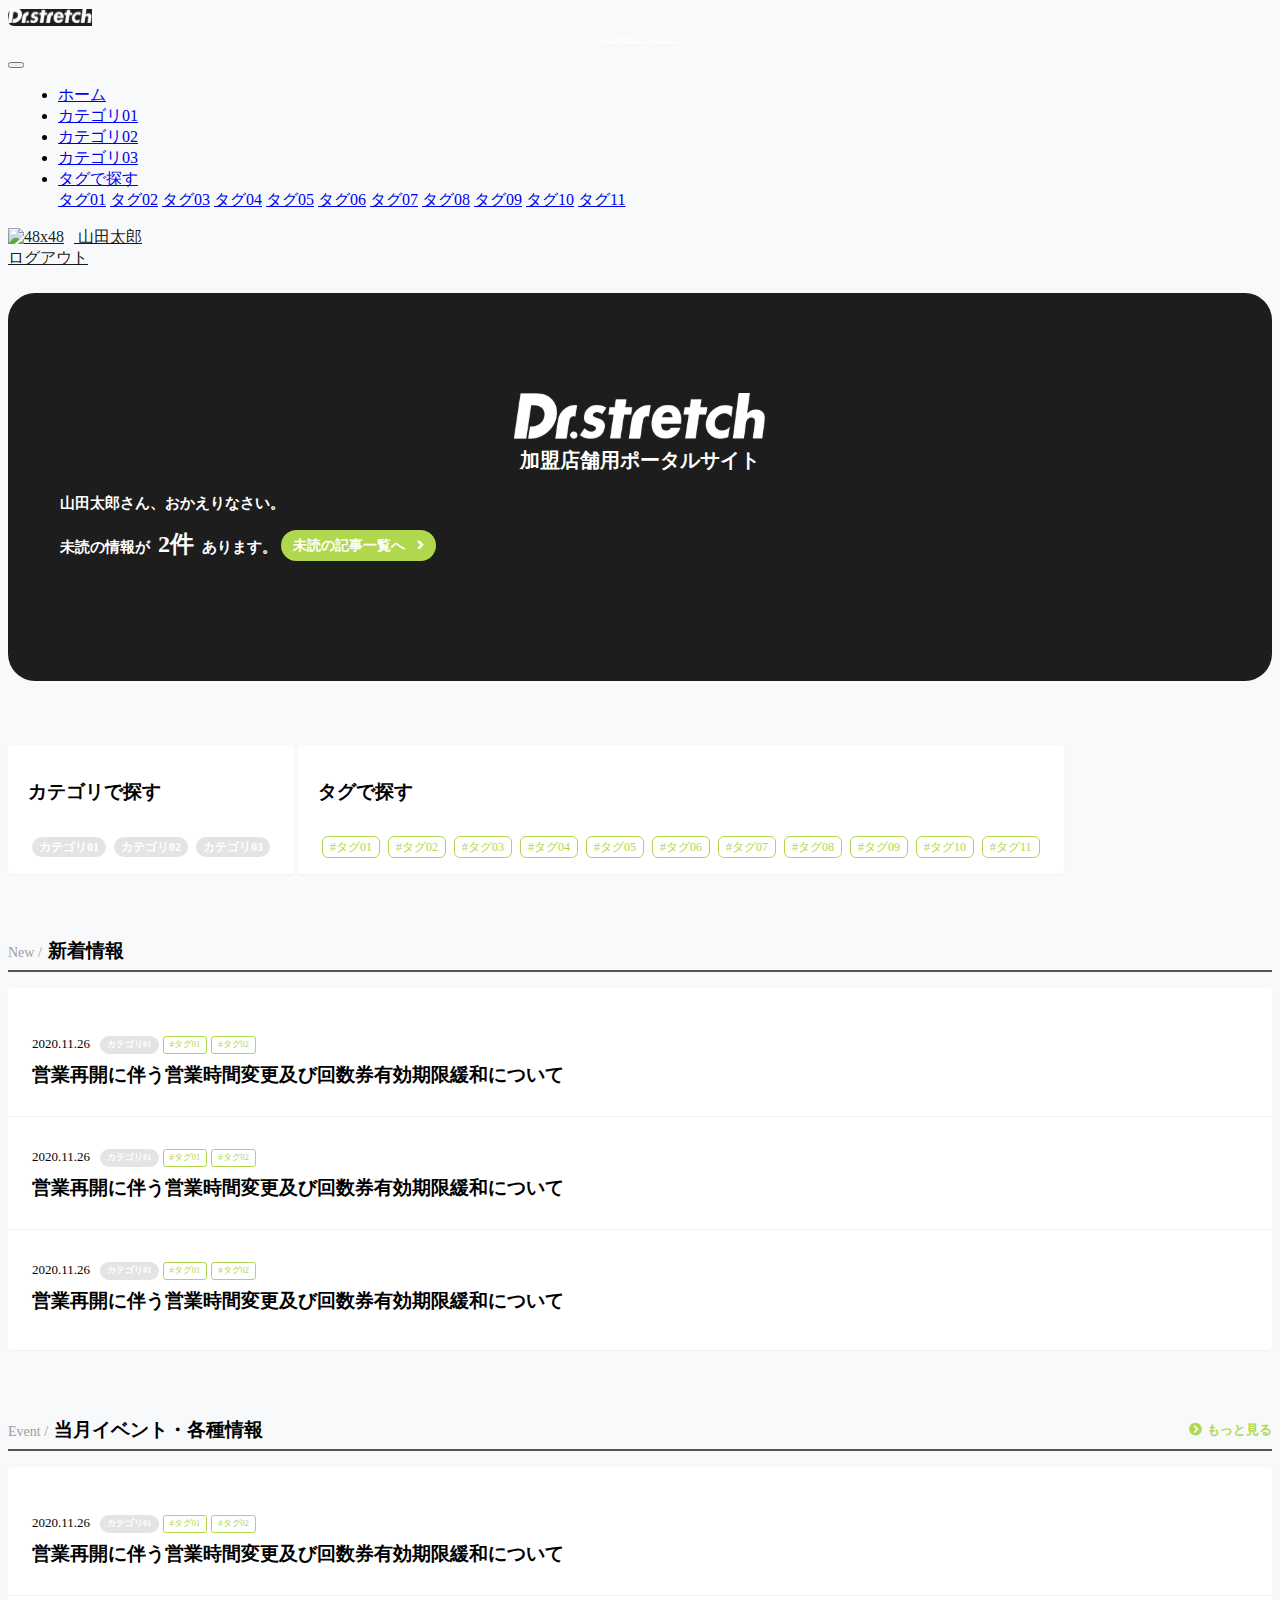
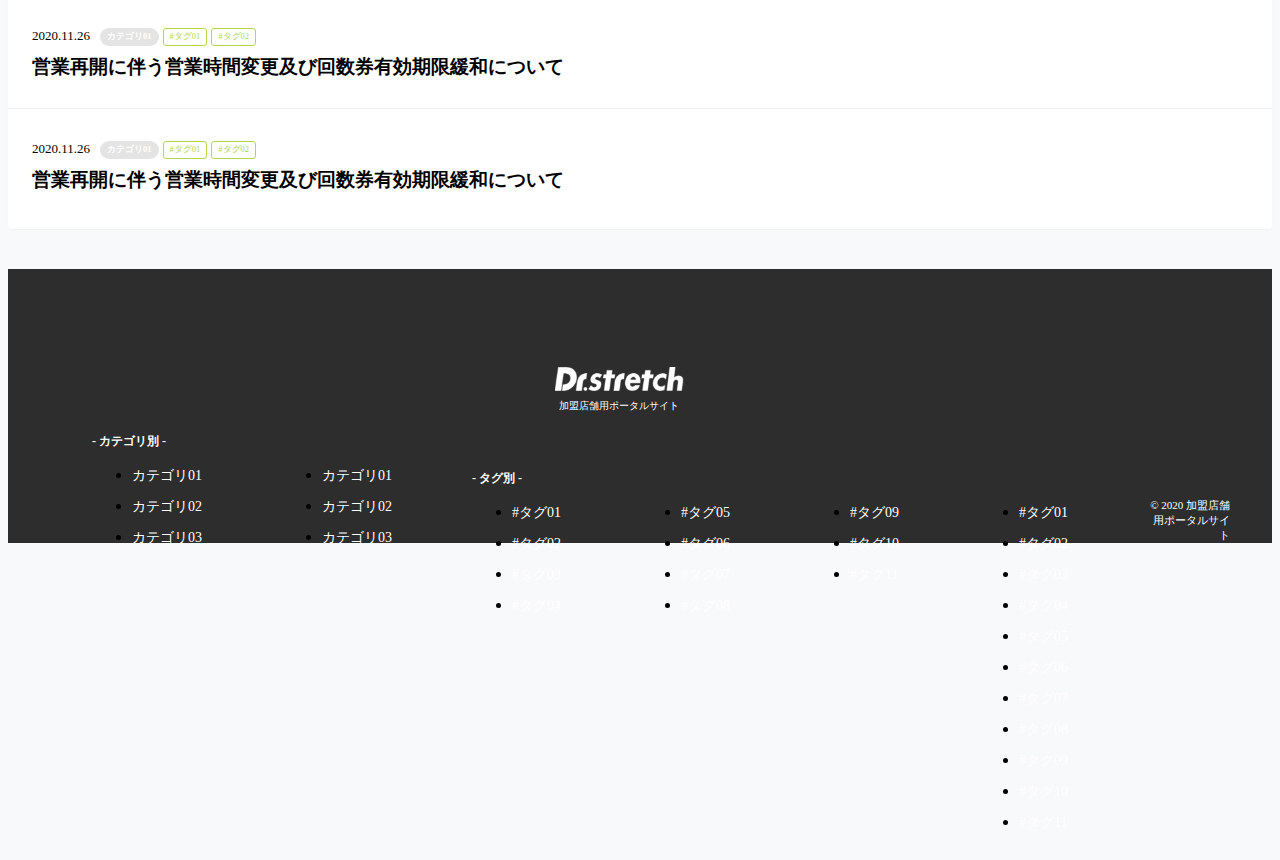
==== index.html @ a0996442 "+1st commit" ====
<!DOCTYPE html>
<html lang="ja">

<head>
    <!-- Required meta tags -->
    <meta charset="utf-8">
    <meta name="viewport" content="width=device-width, initial-scale=1, shrink-to-fit=no">

    <!-- Bootstrap CSS -->
    <link rel="stylesheet" href="https://cdn.jsdelivr.net/npm/bootstrap@4.5.3/dist/css/bootstrap.min.css"
        integrity="sha384-TX8t27EcRE3e/ihU7zmQxVncDAy5uIKz4rEkgIXeMed4M0jlfIDPvg6uqKI2xXr2" crossorigin="anonymous">

    <!-- FontAwesome -->
    <link href="lib/fontawesome-free-5.15.1-web/css/all.css" rel="stylesheet">

    <link rel="stylesheet" href="style.css">

    <title>Hello, world!</title>
</head>

<body>
    <nav class="navbar sticky-top navbar-expand-lg navbar-light bg-light">
        <div class="container">
            <a class="d-block d-lg-none navbar-brand brand-logo" href="#">
                <img src="img/logo.svg" alt="dr.stretchのlogo">
                <p>加盟店舗用ポータルサイト</p>
            </a>
            <button class="navbar-toggler" type="button" data-toggle="collapse" data-target="#navbarSupportedContent"
                aria-controls="navbarSupportedContent" aria-expanded="false" aria-label="Toggle navigation">
                <span class="navbar-toggler-icon"></span>
            </button>

            <div class="collapse navbar-collapse" id="navbarSupportedContent">
                <ul class="navbar-nav mr-auto">
                    <li class="nav-item active">
                        <a class="nav-link" href="#">ホーム<span class="sr-only">(current)</span></a>
                    </li>
                    <li class="nav-item">
                        <a class="nav-link" href="#">カテゴリ01</a>
                    </li>
                    <li class="nav-item">
                        <a class="nav-link" href="#">カテゴリ02</a>
                    </li>
                    <li class="nav-item">
                        <a class="nav-link" href="#">カテゴリ03</a>
                    </li>
                    <li class="nav-item dropdown">
                        <a class="nav-link dropdown-toggle" href="#" id="navbarDropdown" role="button"
                            data-toggle="dropdown" aria-haspopup="true" aria-expanded="false">
                            タグで探す
                        </a>
                        <div class="dropdown-menu" aria-labelledby="navbarDropdown">
                            <a class="dropdown-item" href="#">タグ01</a>
                            <a class="dropdown-item" href="#">タグ02</a>
                            <a class="dropdown-item" href="#">タグ03</a>
                            <a class="dropdown-item" href="#">タグ04</a>
                            <a class="dropdown-item" href="#">タグ05</a>
                            <a class="dropdown-item" href="#">タグ06</a>
                            <a class="dropdown-item" href="#">タグ07</a>
                            <a class="dropdown-item" href="#">タグ08</a>
                            <a class="dropdown-item" href="#">タグ09</a>
                            <a class="dropdown-item" href="#">タグ10</a>
                            <a class="dropdown-item" href="#">タグ11</a>
                        </div>
                    </li>
                </ul>
                <div id="nav-login-user" class="form-inline my-2 my-lg-0 dropdown">
                    <a class="nav-link dropdown-toggle" href="#" id="navbarDropdown" role="button"
                        data-toggle="dropdown" aria-haspopup="true" aria-expanded="false">
                        <img class="rounded-circle z-depth-2" alt="48x48"
                            src="https://images.unsplash.com/photo-1521310192545-4ac7951413f0?ixlib=rb-1.2.1&ixid=MXwxMjA3fDB8MHxzZWFyY2h8N3x8dXNlcnxlbnwwfHwwfA%3D%3D&auto=format&fit=crop&w=800&q=60"
                            data-holder-rendered="true">
                        山田太郎
                    </a>
                    <div class="dropdown-menu" aria-labelledby="navbarDropdown">
                        <a class="dropdown-item" href="#">ログアウト</a>
                    </div>
                </div>
            </div>
        </div>

    </nav>

    <!-- MAIN CONTENT -->
    <div class="container">
        <div class="row d-none d-lg-block">
            <div class="col">
                <div id="top-welcome-content" class="container">
                    <div class="row">
                        <div class="col brand-logo">
                            <img src="img/logo.svg" alt="dr.stretchのlogo">
                            <p>加盟店舗用ポータルサイト</p>
                        </div>
                        <div id="welcome-content-unread" class="col">
                            <p>山田太郎さん、おかえりなさい。</p>
                            <p>未読の情報が<strong>2件</strong>あります。
                                <a id="unread-link-button" href="#">未読の記事一覧へ<i class="fas fa-angle-right"></i></a>
                            </p>
                        </div>
                    </div>
                </div>
            </div>
        </div>

        <div id="main-wrapper" class="row">
            <!-- LEFT SIDE MENU -->
            <div id="side-menu-col" class="col-4 d-none d-lg-block">
                <!-- CATEGORY -->
                <div class="col white-box-container side-menu-container">
                    <h2 class="menu-title">カテゴリで探す</h2>
                    <ul class="item-style">
                        <li class="category-item"><a href="#">カテゴリ01</a></li>
                        <li class="category-item"><a href="#">カテゴリ02</a></li>
                        <li class="category-item"><a href="#">カテゴリ03</a></li>
                    </ul>
                </div>

                <!-- TAG -->
                <div class="col white-box-container side-menu-container">
                    <h2 class="menu-title">タグで探す</h2>
                    <ul class="item-style">
                        <li class="tag-item"><a href="#">#タグ01</a></li>
                        <li class="tag-item"><a href="#">#タグ02</a></li>
                        <li class="tag-item"><a href="#">#タグ03</a></li>
                        <li class="tag-item"><a href="#">#タグ04</a></li>
                        <li class="tag-item"><a href="#">#タグ05</a></li>
                        <li class="tag-item"><a href="#">#タグ06</a></li>
                        <li class="tag-item"><a href="#">#タグ07</a></li>
                        <li class="tag-item"><a href="#">#タグ08</a></li>
                        <li class="tag-item"><a href="#">#タグ09</a></li>
                        <li class="tag-item"><a href="#">#タグ10</a></li>
                        <li class="tag-item"><a href="#">#タグ11</a></li>
                    </ul>
                </div>
            </div>

            <!-- MAIN CONTENTS -->
            <div id="main-contents-col" class="col-md-12 col-lg-8">
                <section>
                    <h2 class="menu-title"><span class="title-id">New /</span>新着情報</h2>
                    <div class="white-box-container">
                        <ul class="item-style">
                            <li class="article-item">
                                <a class="article-item-box" href="#">
                                    <time>2020.11.26</time>
                                    <ul class="item-style">
                                        <li class="category-item">カテゴリ01</li>
                                        <li class="tag-item">#タグ01</li>
                                        <li class="tag-item">#タグ02</li>
                                    </ul>
                                    <h3 class="article-title">営業再開に伴う営業時間変更及び回数券有効期限緩和について</h3>
                                </a>
                            </li>

                            <li class="article-item">
                                <a class="article-item-box" href="#">
                                    <time>2020.11.26</time>
                                    <ul class="item-style">
                                        <li class="category-item">カテゴリ01</li>
                                        <li class="tag-item">#タグ01</li>
                                        <li class="tag-item">#タグ02</li>
                                    </ul>
                                    <h3 class="article-title">営業再開に伴う営業時間変更及び回数券有効期限緩和について</h3>
                                </a>
                            </li>

                            <li class="article-item">
                                <a class="article-item-box" href="#">
                                    <time>2020.11.26</time>
                                    <ul class="item-style">
                                        <li class="category-item">カテゴリ01</li>
                                        <li class="tag-item">#タグ01</li>
                                        <li class="tag-item">#タグ02</li>
                                    </ul>
                                    <h3 class="article-title">営業再開に伴う営業時間変更及び回数券有効期限緩和について</h3>
                                </a>
                            </li>
                        </ul>
                    </div>
                </section>

                <section>
                    <h2 class="menu-title">
                        <span class="title-id">Event /</span>当月イベント・各種情報
                        <a class="more" href="#"><i class="fas fa-chevron-circle-right"></i>もっと見る</a>
                    </h2>
                    <div class="white-box-container">
                        <ul class="item-style">
                            <li class="article-item">
                                <a class="article-item-box" href="#">
                                    <time>2020.11.26</time>
                                    <ul class="item-style">
                                        <li class="category-item">カテゴリ01</li>
                                        <li class="tag-item">#タグ01</li>
                                        <li class="tag-item">#タグ02</li>
                                    </ul>
                                    <h3 class="article-title">営業再開に伴う営業時間変更及び回数券有効期限緩和について</h3>
                                </a>
                            </li>

                            <li class="article-item">
                                <a class="article-item-box" href="#">
                                    <time>2020.11.26</time>
                                    <ul class="item-style">
                                        <li class="category-item">カテゴリ01</li>
                                        <li class="tag-item">#タグ01</li>
                                        <li class="tag-item">#タグ02</li>
                                    </ul>
                                    <h3 class="article-title">営業再開に伴う営業時間変更及び回数券有効期限緩和について</h3>
                                </a>
                            </li>

                            <li class="article-item">
                                <a class="article-item-box" href="#">
                                    <time>2020.11.26</time>
                                    <ul class="item-style">
                                        <li class="category-item">カテゴリ01</li>
                                        <li class="tag-item">#タグ01</li>
                                        <li class="tag-item">#タグ02</li>
                                    </ul>
                                    <h3 class="article-title">営業再開に伴う営業時間変更及び回数券有効期限緩和について</h3>
                                </a>
                            </li>
                        </ul>
                    </div>
                </section>
            </div>
        </div>
    </div>

    <footer class="page-footer font-small indigo">
        <div id="footer_links" class="container text-left text-md-left">
            <div class="row">
                <div class="brand-logo d-none d-lg-block">
                    <img src="img/logo.svg" alt="dr.stretchのlogo">
                    <p>加盟店舗用ポータルサイト</p>
                </div>
                <div class="footer-section-col">
                    <h5 class="font-weight-bold text-uppercase mt-3 mb-4">- カテゴリ別 -</h5>
                    <!-- PC -->
                    <div class="d-none d-lg-block">
                        <ul class="list-unstyled">
                            <li><a href="#">カテゴリ01</a></li>
                            <li><a href="#">カテゴリ02</a></li>
                            <li><a href="#">カテゴリ03</a></li>
                        </ul>
                    </div>

                    <!-- SP -->
                    <div class="d-block d-lg-none">
                        <ul class="list-unstyled">
                            <li><a href="#">カテゴリ01</a></li>
                            <li><a href="#">カテゴリ02</a></li>
                            <li><a href="#">カテゴリ03</a></li>
                        </ul>
                    </div>
                </div>
                <div class="footer-section-col">
                    <h5 class="font-weight-bold text-uppercase mt-3 mb-4">- タグ別 -</h5>
                    <!-- PC -->
                    <div class="d-none d-lg-block">
                        <ul class="list-unstyled">
                            <li><a href="#">#タグ01</a></li>
                            <li><a href="#">#タグ02</a></li>
                            <li><a href="#">#タグ03</a></li>
                            <li><a href="#">#タグ04</a></li>
                        </ul>
                        <ul class="list-unstyled">
                            <li><a href="#">#タグ05</a></li>
                            <li><a href="#">#タグ06</a></li>
                            <li><a href="#">#タグ07</a></li>
                            <li><a href="#">#タグ08</a></li>
                        </ul>
                        <ul class="list-unstyled">
                            <li><a href="#">#タグ09</a></li>
                            <li><a href="#">#タグ10</a></li>
                            <li><a href="#">#タグ11</a></li>
                        </ul>
                    </div>

                    <!-- SP -->
                    <div class="d-block d-lg-none">
                        <ul class="list-unstyled">
                            <li><a href="#">#タグ01</a></li>
                            <li><a href="#">#タグ02</a></li>
                            <li><a href="#">#タグ03</a></li>
                            <li><a href="#">#タグ04</a></li>
                            <li><a href="#">#タグ05</a></li>
                            <li><a href="#">#タグ06</a></li>
                            <li><a href="#">#タグ07</a></li>
                            <li><a href="#">#タグ08</a></li>
                            <li><a href="#">#タグ09</a></li>
                            <li><a href="#">#タグ10</a></li>
                            <li><a href="#">#タグ11</a></li>
                        </ul>
                    </div>
                </div>
            </div>
        </div>

        <div id="footer-bottom">
            <div class="container">
                <div class="row py-4 d-flex align-items-center">
                    <p>© 2020 加盟店舗用ポータルサイト</p>
                </div>
            </div>
        </div>

    </footer>

    <!-- For Bootstrap: jQuery and Bootstrap Bundle (includes Popper) -->
    <script src="https://code.jquery.com/jquery-3.5.1.slim.min.js"
        integrity="sha384-DfXdz2htPH0lsSSs5nCTpuj/zy4C+OGpamoFVy38MVBnE+IbbVYUew+OrCXaRkfj"
        crossorigin="anonymous"></script>
    <script src="https://cdn.jsdelivr.net/npm/bootstrap@4.5.3/dist/js/bootstrap.bundle.min.js"
        integrity="sha384-ho+j7jyWK8fNQe+A12Hb8AhRq26LrZ/JpcUGGOn+Y7RsweNrtN/tE3MoK7ZeZDyx"
        crossorigin="anonymous"></script>
</body>

</html>
---- style.css ----
body {
    background-color: #f8f9fa!important;
}

/* ++ ---------------------------------------------------------------------------- NAV ++ */
nav .nav-item {
    margin: 0 10px;
}
#nav-login-user img {
    width: 48px;
    height: 48px;
    object-fit: cover;
    margin-right: 10px;
}
#nav-login-user a {
    color: rgba(0,0,0,.9);
}
nav .navbar-brand {
    border-radius: 6px;
    width: 115px;
    height: 55px;
}
.brand-logo {
    text-align: center;
    background: #1D1D1D;
    color: #FFF !important;
}
nav .navbar-brand img {
    width: 84px;
}
nav .navbar-brand p {
    font-size: 7px;
}


/* ++ ---------------------------------------------------------------------------- WELCOME CONTENT AREA ++ */
#top-welcome-content {
    background: #1D1D1D;
    height: 284px;
    border-radius: 27px;
    padding: 52px;
    margin: 24px 0 64px 0;
}
#top-welcome-content .row {
    margin-top: 48px;
}
#top-welcome-content .row p {
    font-size: 20px;
    font-weight: bold;
    margin-top: 4px;
    color: #FFF;
}
#welcome-content-unread p {
    font-size: 15px !important;
    font-weight: bold;
}
#welcome-content-unread strong {
    font-size: 24px;
    margin: 0 8px;
}
#unread-link-button {
    font-size: 14px;
    padding: 8px 12px;
    border-radius: 20px;
    position: relative;
    bottom: 2px;
    color: #FFF;
    background: #B0D84F;
    text-decoration: none;
}
#unread-link-button i {
    margin-left: 12px;
}

#main-wrapper {
    margin-top: 24px;
}


/* ++ ---------------------------------------------------------------------------- SIDE MENU ++ */
.side-menu-container {
    margin-bottom: 36px;
}
.category-item a {
    font-weight: bold;
    color: #FFF;
    background: #e4e4e4;
    border-radius: 16px;
}
.category-item a:hover {
    color: rgb(244, 244, 244);
}

.tag-item a {
    color: #b0d84f;
    border-radius: 6px;
    border: 1px solid #B0D84F;
}
.tag-item a:hover {
    color: #9fc73f;
}


/* ++ ---------------------------------------------------------------------------- ARTICLE ITEM ++ */
section .white-box-container {
    width: 100%;
    padding: 0;
}
section .item-style li {
    margin: 0 4px 0 0 !important;
}
section .item-style li.article-item:first-child {
    border-top-left-radius: 6px;
    border-top-right-radius: 6px;
}
section .item-style li.article-item:last-child {
    border-bottom: none;
    border-bottom-left-radius: 6px;
    border-bottom-right-radius: 6px;
    padding-bottom: 8px;
}

.article-item {
    width: 100%;
    border-bottom: 1px solid #0000000f;
}
.article-item:hover {
    background: #fcfdfb;
}

.article-item-box {
    float: left;
    padding: 32px 24px 24px 24px !important;
    width: 100%;
}
.article-item-box .item-style {
    display: inline;
}
.article-item-box time {
    float: left;
    font-size: 13px;
    font-weight: 500;
    color: #000;
    margin-right: 10px;
}
.article-item-box .category-item {
    font-weight: bold;
    color: #FFF;
    background: #e4e4e4;
    border-radius: 16px;
    padding: 3px 7px;
    font-size: 8.5px;
    margin-right: 4px;
}
.article-item-box .tag-item {
    color: #b0d84f;
    border-radius: 3px;
    border: 1px solid #B0D84F;
    font-size: 8.5px;
    padding: 2px 6px;
    margin-right: 4px;
}
.article-item-box .item-style {
    display: inline-block;
}

.article-title {
    font-size: 19px;
    color: #000;
    margin: 4px 0;
}


/* ++ ---------------------------------------------------------------------------- COMMON ++ */
.white-box-container {
    background: #FFF;
    display: inline-block;
    border-radius: 4px;
    padding: 6px 20px 12px 20px;
    margin-bottom: 36px;
    box-shadow: #9a9a9a17 0 1px 1px;
}

.menu-title {
    font-size: 19px;
    font-weight: bold;
    padding: 12px 0;
}
.menu-title .title-id {
    font-size: 14px;
    color: #9e9e9e;
    font-weight: 400;
    margin-right: 6px;
}
section .menu-title {
    border-bottom: solid 2px #555;
    padding-bottom: 6px;
}

.item-style {
    list-style: none;
    padding: 0;
}
.item-style li {
    font-size: 12px;
    display: inline;
    float: left;
    margin: 6px 4px;
}
.item-style li a {
    padding: 3px 7px;
    text-decoration: none;
}

a.more {
    font-size: 13px;
    text-decoration: none;
    float: right;
    position: relative;
    bottom: -4px;
    color: #B0D84F;
}
a.more i {
    margin-right: 5px;
}
a.more:hover {
    color: #a5cc47;
}


/* ++ ---------------------------------------------------------------------------- FOOTER ++ */
footer {
    background: #2D2D2D;
    padding-top: 88px;
}
footer h5 {
    color: #FFF;
    text-transform: uppercase;
    font-size: 12px;
    margin-bottom: 0px;
}
footer ul.list-unstyled li a {
    text-decoration: none;
    color: #FFF;
    font-size: 14px;
    line-height: 18px;
    font-weight: 300 !important;
}
footer ul.list-unstyled li {
    margin-bottom: 12px;
}
#rights-reserved h6 {
    font-size: 14px;
    line-height: 18px;
    color: #FFF;
    display: inline-block;
    font-weight: 400 !important;
}

footer .brand-logo {
    text-align: center;
    background: #2D2D2D;
    color: #FFF !important;
    margin-top: 10px;
    margin-right: 42px;
}
footer .brand-logo img {
    width: 129px;
}
footer .brand-logo p {
    font-size: 10px;
    margin-top: 4px;
}

footer .row {
    padding: 0 42px;
}

footer ul.list-unstyled {
    float: left;
    margin-right: 80px;
}

.footer-section-col {
    margin-left: 42px;
}

#footer-bottom p {
    width: 100%;
    text-align: right;
    color: #FFF;
    font-size: 11px;
}


/* ++ ---------------------------------------------------------------------------- @media ++ */
@media (max-width: 991.98px) {
    footer {
        padding-top: 62px;
    }
    .footer-section-col {
        /* margin-left: 0; */
        width: 100%;
    }
    #footer-bottom p {
        text-align: center;
    }
    footer ul.list-unstyled {
        margin-right: 0px;
        width: 100%;
    }
    footer ul.list-unstyled li {
        float: left;
        margin-right: 53px;
    }
    footer .row {
        padding: 0;
    }
}


/* ++ ---------------------------------------------------------------------------- DEBUG ++ */
.example-row .row>.col, .example-row .row>[class^=col-] {
    padding-top: .75rem;
    padding-bottom: .75rem;
    background-color: rgba(86,61,124,.15);
    border: 1px solid rgba(86,61,124,.2);
}
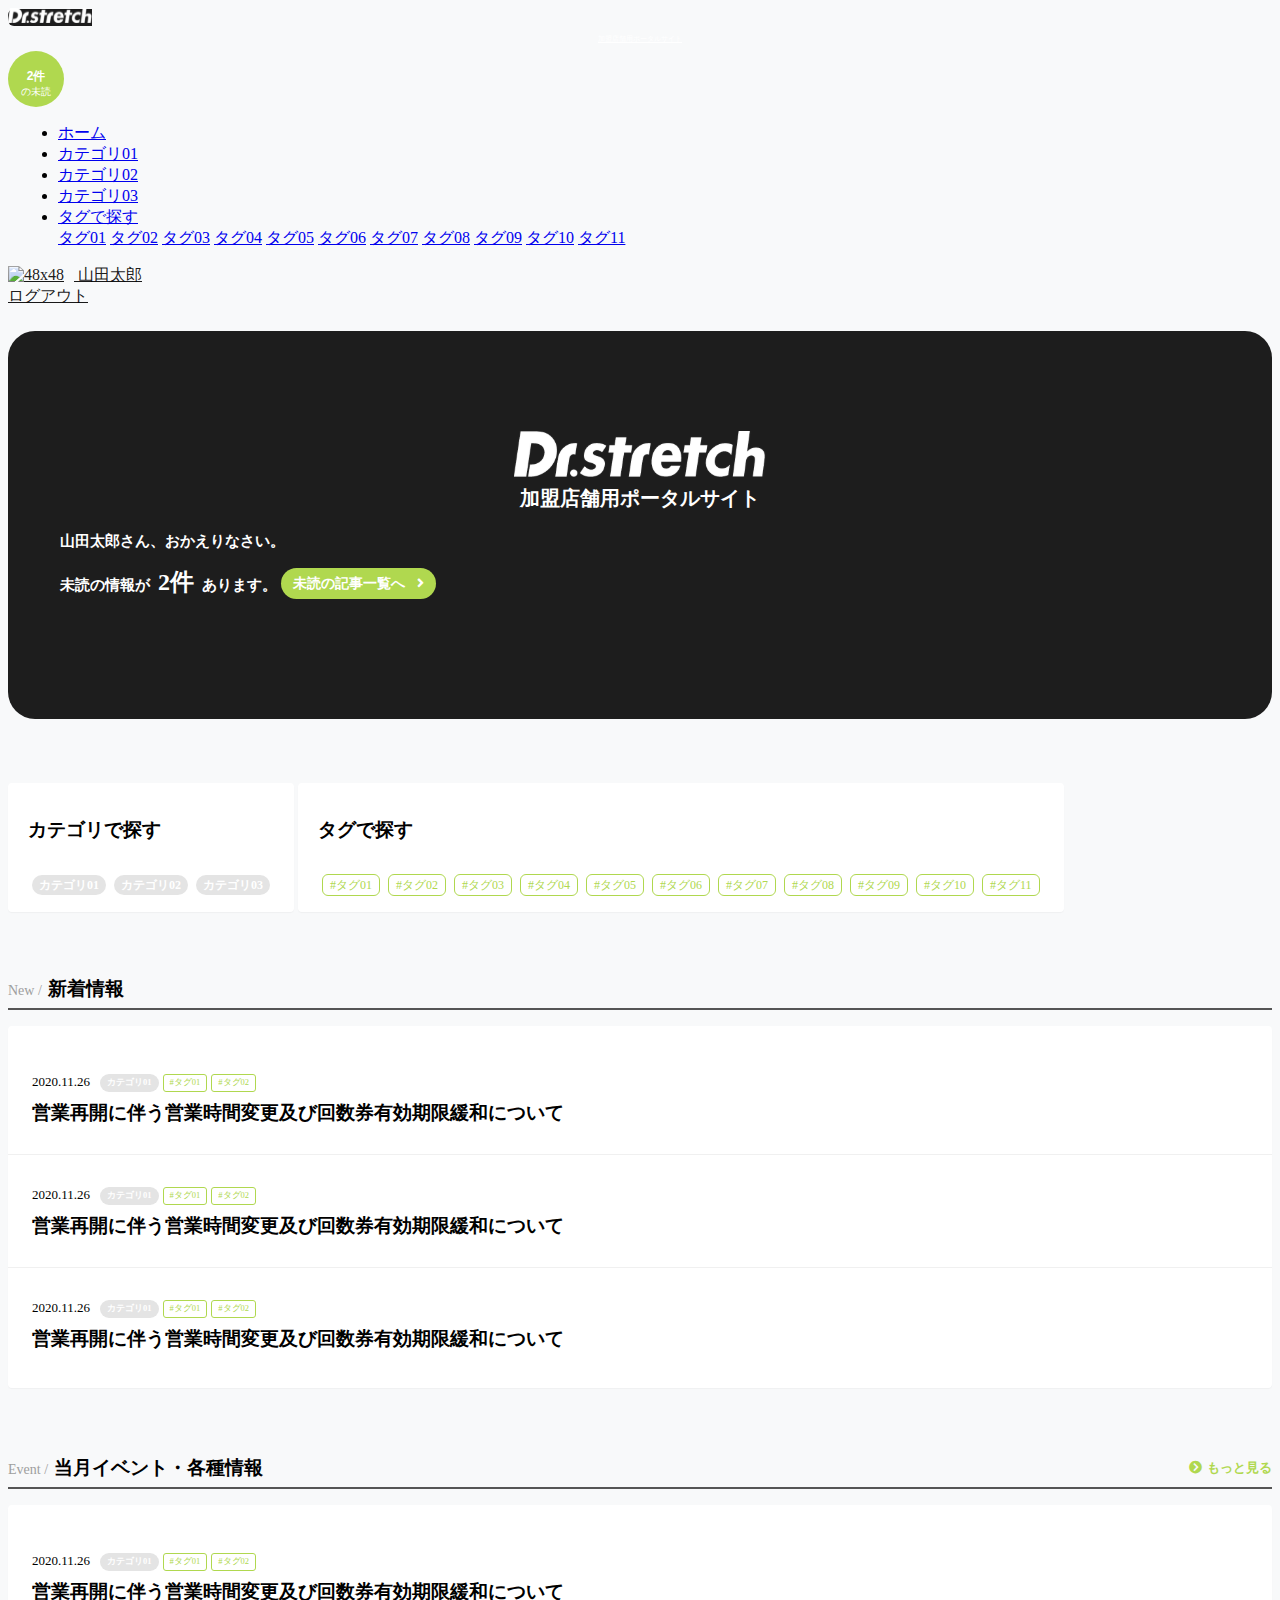
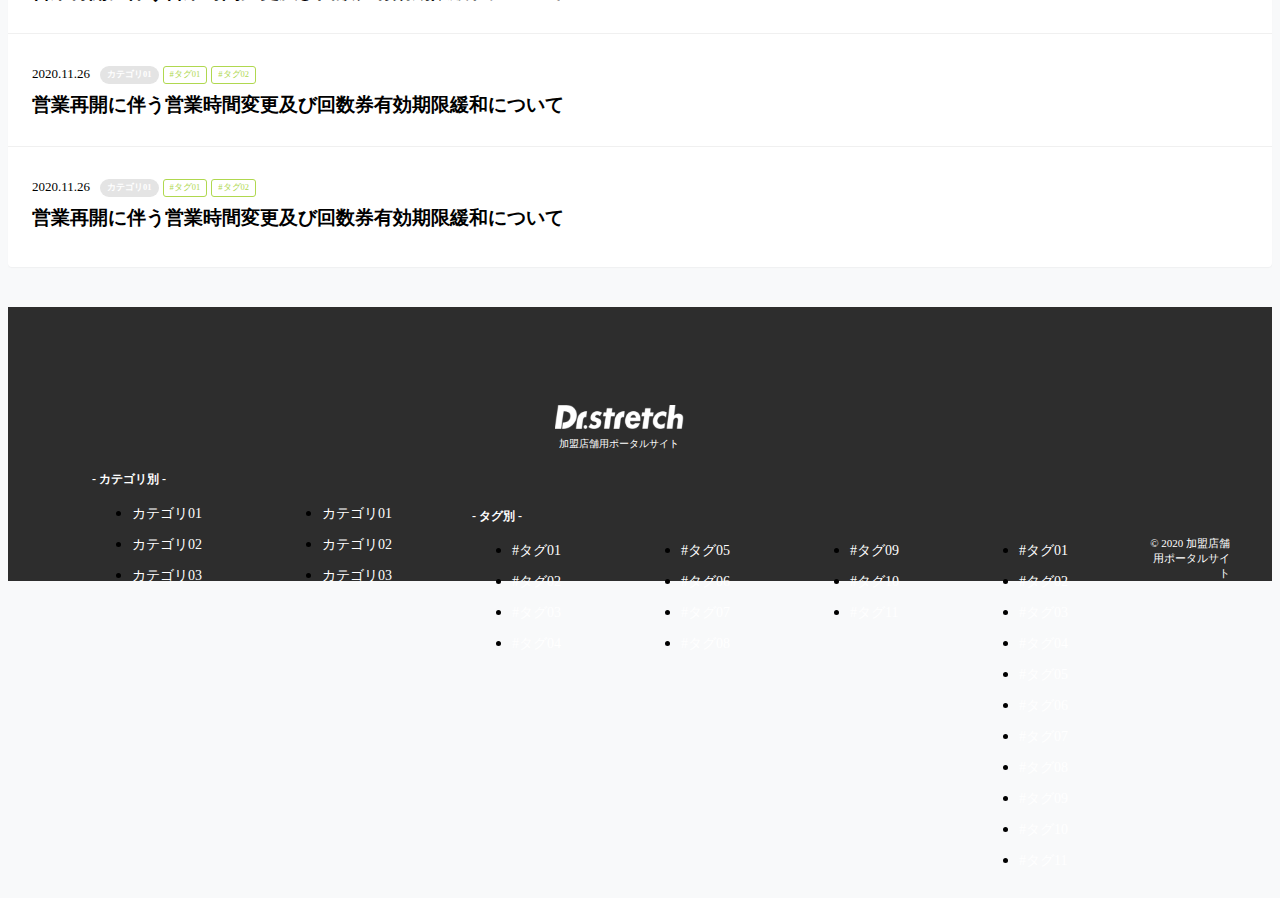
==== commit 2c54f703: "prepare float menu button" ====
--- a/index.html
+++ b/index.html
@@ -25,10 +25,13 @@
                 <img src="img/logo.svg" alt="dr.stretchのlogo">
                 <p>加盟店舗用ポータルサイト</p>
             </a>
-            <button class="navbar-toggler" type="button" data-toggle="collapse" data-target="#navbarSupportedContent"
+            <button id="menu-float-button" class="navbar-toggler" onclick="toggleMenu()">
+                <p><strong>2件</strong></br>の未読</p>
+            </button>
+            <!-- <button class="navbar-toggler" type="button" data-toggle="collapse" data-target="#navbarSupportedContent"
                 aria-controls="navbarSupportedContent" aria-expanded="false" aria-label="Toggle navigation">
                 <span class="navbar-toggler-icon"></span>
-            </button>
+            </button> -->
 
             <div class="collapse navbar-collapse" id="navbarSupportedContent">
                 <ul class="navbar-nav mr-auto">
@@ -315,6 +318,11 @@
     <script src="https://cdn.jsdelivr.net/npm/bootstrap@4.5.3/dist/js/bootstrap.bundle.min.js"
         integrity="sha384-ho+j7jyWK8fNQe+A12Hb8AhRq26LrZ/JpcUGGOn+Y7RsweNrtN/tE3MoK7ZeZDyx"
         crossorigin="anonymous"></script>
+    <script>
+        function toggleMenu() {
+            console.log("-");
+        }
+    </script>
 </body>
 
 </html>--- a/style.css
+++ b/style.css
@@ -227,6 +227,25 @@
     color: #a5cc47;
 }
 
+#menu-float-button {
+    background: #B0D84F;
+    border: none;
+    border-radius: 50%;
+    height: 56px;
+    width: 56px;
+    font-size: 10px;
+    color: #FFF;
+}
+#menu-float-button:focus {
+    outline:0;
+}
+#menu-float-button p {
+    margin-bottom: 1.5px;
+}
+#menu-float-button strong {
+    font-size: 12px;
+}
+
 
 /* ++ ---------------------------------------------------------------------------- FOOTER ++ */
 footer {
@@ -318,6 +337,19 @@
     }
 }
 
+@media (min-width: 576px) and (max-width: 767.98px) {
+    nav .container {
+        padding: 0 14px !important;
+    }
+}
+@media (min-width: 768px) and (max-width: 991.98px) { 
+    nav .container {
+        padding: 0 14px !important;
+    }
+}
+
+
+
 
 /* ++ ---------------------------------------------------------------------------- DEBUG ++ */
 .example-row .row>.col, .example-row .row>[class^=col-] {
